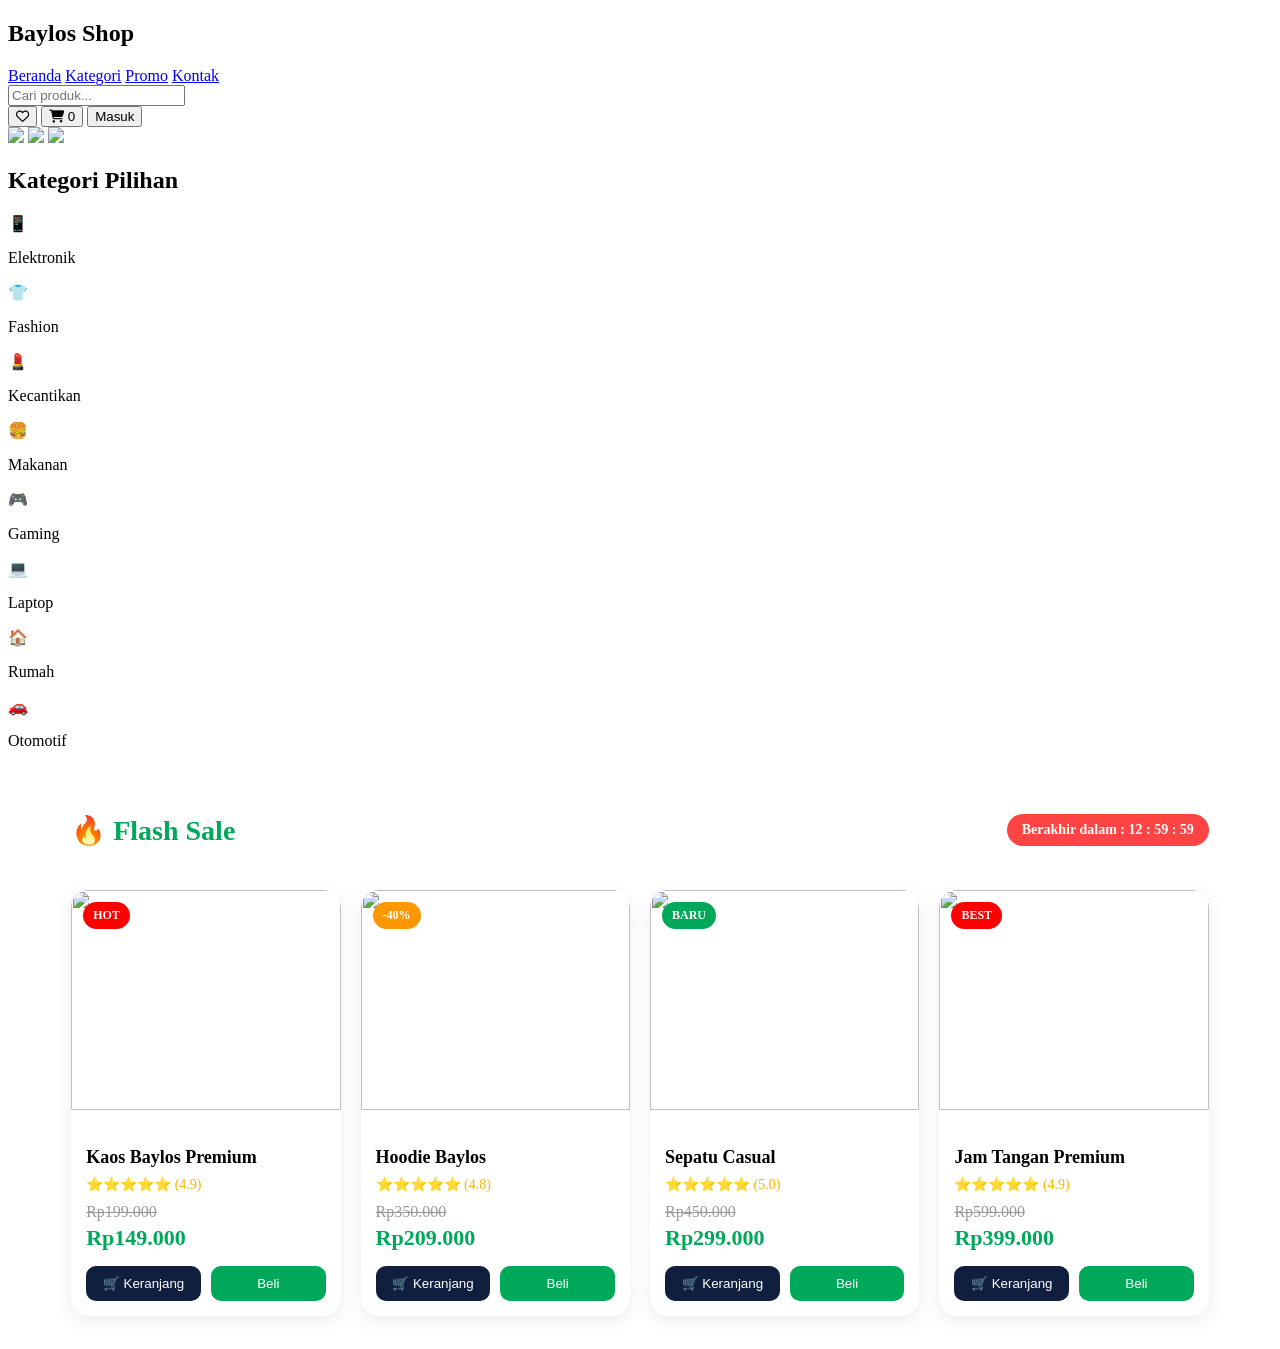
==== index.html @ 58cf054a "Add script tag for external JavaScript file" ====
<!DOCTYPE html>
<html lang="id">

<head>

<meta charset="UTF-8">

<meta name="viewport"
content="width=device-width, initial-scale=1.0">

<title>Baylos Shop</title>

<link rel="stylesheet" href="style.css">

<link rel="preconnect" href="https://fonts.googleapis.com">

<link rel="preconnect"
href="https://fonts.gstatic.com"
crossorigin>

<link href="https://fonts.googleapis.com/css2?family=Poppins:wght@300;400;500;600;700&display=swap"
rel="stylesheet">

<link rel="stylesheet"
href="https://cdnjs.cloudflare.com/ajax/libs/font-awesome/6.6.0/css/all.min.css">

</head>

<body>

<!-- ========================= -->
<!-- HEADER -->
<!-- ========================= -->

<header class="header">

<div class="logo">

<h2>Baylos Shop</h2>

</div>

<nav>

<a href="#">Beranda</a>

<a href="#">Kategori</a>

<a href="#">Promo</a>

<a href="#">Kontak</a>

</nav>

<div class="menu-right">

<div class="search-box">

<input
type="text"
id="searchInput"
placeholder="Cari produk...">

</div>

<button class="icon-btn">

<i class="fa-regular fa-heart"></i>

</button>

<button class="icon-btn cart">

<i class="fa-solid fa-cart-shopping"></i>

<span id="cartCount">0</span>

</button>

<button class="login-btn">

Masuk

</button>

</div>

</header>

<!-- ========================= -->
<!-- BANNER -->
<!-- ========================= -->

<section class="slider">

<div class="slides">

<img
src="assets/banner/banner1.jpg"
class="slide active">

<img
src="assets/banner/banner2.jpg"
class="slide">

<img
src="assets/banner/banner3.jpg"
class="slide">

</div>

<div class="dots">

<span class="dot active"></span>

<span class="dot"></span>

<span class="dot"></span>

</div>

</section>

<!-- ========================= -->
<!-- KATEGORI -->
<!-- ========================= -->

<section class="kategori">

<h2>Kategori Pilihan</h2>

<div class="kategori-grid">

<div class="kategori-card">
📱
<p>Elektronik</p>
</div>

<div class="kategori-card">
👕
<p>Fashion</p>
</div>

<div class="kategori-card">
💄
<p>Kecantikan</p>
</div>

<div class="kategori-card">
🍔
<p>Makanan</p>
</div>

<div class="kategori-card">
🎮
<p>Gaming</p>
</div>

<div class="kategori-card">
💻
<p>Laptop</p>
</div>

<div class="kategori-card">
🏠
<p>Rumah</p>
</div>

<div class="kategori-card">
🚗
<p>Otomotif</p>
</div>

</div>

</section>

<!-- ========================= -->
<!-- FLASH SALE -->
<!-- ========================= -->

<section class="flash-sale">

    <div class="section-title">

        <h2>🔥 Flash Sale</h2>

        <div class="countdown">

            Berakhir dalam :

            <span id="jam">12</span> :

            <span id="menit">59</span> :

            <span id="detik">59</span>

        </div>

    </div>

    <div class="produk-grid">

        <!-- Produk 1 -->

        <div class="card">

            <span class="badge">HOT</span>

            <img src="assets/produk/produk1.jpg">

            <div class="card-body">

                <h3>Kaos Baylos Premium</h3>

                <div class="rating">

                    ⭐⭐⭐⭐⭐ (4.9)

                </div>

                <div class="harga">

                    <span class="harga-coret">

                        Rp199.000

                    </span>

                    <span class="harga-asli">

                        Rp149.000

                    </span>

                </div>

                <div class="aksi">

                    <button class="cart-btn">

                        🛒 Keranjang

                    </button>

                    <button class="buy-btn">

                        Beli

                    </button>

                </div>

            </div>

        </div>

        <!-- Produk 2 -->

        <div class="card">

            <span class="badge promo">-40%</span>

            <img src="assets/produk/produk2.jpg">

            <div class="card-body">

                <h3>Hoodie Baylos</h3>

                <div class="rating">

                    ⭐⭐⭐⭐⭐ (4.8)

                </div>

                <div class="harga">

                    <span class="harga-coret">

                        Rp350.000

                    </span>

                    <span class="harga-asli">

                        Rp209.000

                    </span>

                </div>

                <div class="aksi">

                    <button class="cart-btn">

                        🛒 Keranjang

                    </button>

                    <button class="buy-btn">

                        Beli

                    </button>

                </div>

            </div>

        </div>

        <!-- Produk 3 -->

        <div class="card">

            <span class="badge baru">BARU</span>

            <img src="assets/produk/produk3.jpg">

            <div class="card-body">

                <h3>Sepatu Casual</h3>

                <div class="rating">

                    ⭐⭐⭐⭐⭐ (5.0)

                </div>

                <div class="harga">

                    <span class="harga-coret">

                        Rp450.000

                    </span>

                    <span class="harga-asli">

                        Rp299.000

                    </span>

                </div>

                <div class="aksi">

                    <button class="cart-btn">

                        🛒 Keranjang

                    </button>

                    <button class="buy-btn">

                        Beli

                    </button>

                </div>

            </div>

        </div>

        <!-- Produk 4 -->

        <div class="card">

            <span class="badge">BEST</span>

            <img src="assets/produk/produk4.jpg">

            <div class="card-body">

                <h3>Jam Tangan Premium</h3>

                <div class="rating">

                    ⭐⭐⭐⭐⭐ (4.9)

                </div>

                <div class="harga">

                    <span class="harga-coret">

                        Rp599.000

                    </span>

                    <span class="harga-asli">

                        Rp399.000

                    </span>

                </div>

                <div class="aksi">

                    <button class="cart-btn"
                           onclick="addToCart('Kaos Baylos',149000)">
                          🛒 Keranjang
                    </button>

                    <button class="buy-btn"
                    onclick="location.href='https://wa.me/6288214822434'">
                      Beli
                   </button>

                </div>

            </div>

        </div>

    </div>
<!-- ========================= -->
<!-- BOTTOM NAVIGATION -->
<!-- ========================= -->

<nav class="bottom-nav">

<a href="#">
<i class="fa-solid fa-house"></i>
<span>Home</span>
</a>

<a href="#">
<i class="fa-solid fa-list"></i>
<span>Kategori</span>
</a>

<a href="#">
<i class="fa-solid fa-heart"></i>
<span>Wishlist</span>
</a>

<a href="#">
<i class="fa-solid fa-cart-shopping"></i>
<span>Keranjang</span>
</a>

<a href="#">
<i class="fa-solid fa-user"></i>
<span>Akun</span>
</a>

</nav>    

</section>

<script src="script.js"></script>
</body>
---- style.css ----
/* ===========================
   FLASH SALE
=========================== */

.flash-sale{
    padding:25px 5%;
}

.section-title{
    display:flex;
    justify-content:space-between;
    align-items:center;
    flex-wrap:wrap;
    margin-bottom:20px;
}

.section-title h2{
    color:#00a859;
    font-size:28px;
    font-weight:700;
}

.countdown{
    background:#ff4444;
    color:#fff;
    padding:8px 15px;
    border-radius:30px;
    font-size:14px;
    font-weight:bold;
}

.produk-grid{
    display:grid;
    grid-template-columns:repeat(auto-fit,minmax(220px,1fr));
    gap:20px;
}

.card{
    background:#fff;
    border-radius:18px;
    overflow:hidden;
    box-shadow:0 5px 18px rgba(0,0,0,.08);
    transition:.3s;
    position:relative;
}

.card:hover{
    transform:translateY(-8px);
}

.card img{
    width:100%;
    height:220px;
    object-fit:cover;
}

.card-body{
    padding:15px;
}

.card h3{
    font-size:18px;
    margin-bottom:8px;
}

.rating{
    color:#f7b500;
    font-size:14px;
    margin-bottom:10px;
}

.harga{
    display:flex;
    flex-direction:column;
    gap:4px;
}

.harga-coret{
    color:#999;
    text-decoration:line-through;
}

.harga-asli{
    color:#00a859;
    font-size:22px;
    font-weight:bold;
}

.aksi{
    display:flex;
    gap:10px;
    margin-top:15px;
}

.cart-btn{
    flex:1;
    padding:10px;
    border:none;
    background:#0f1f3d;
    color:white;
    border-radius:10px;
    cursor:pointer;
}

.buy-btn{
    flex:1;
    padding:10px;
    border:none;
    background:#00a859;
    color:white;
    border-radius:10px;
    cursor:pointer;
}

.badge{
    position:absolute;
    top:12px;
    left:12px;
    background:red;
    color:white;
    padding:6px 10px;
    border-radius:30px;
    font-size:12px;
    font-weight:bold;
}

.badge.promo{
    background:#ff9800;
}

.badge.baru{
    background:#00a859;
}

/* ===========================
   MOBILE
=========================== */

@media(max-width:768px){

.header{
    flex-direction:column;
    gap:15px;
    padding:15px;
}

nav{
    flex-wrap:wrap;
    justify-content:center;
    gap:15px;
}

.menu-right{
    width:100%;
    flex-wrap:wrap;
    justify-content:center;
}

.search-box{
    width:100%;
}

.search-box input{
    width:100%;
}

.logo h1{
    font-size:32px;
    font-weight:700;
   
}

.section-title{
    flex-direction:column;
    gap:10px;
}

.produk-grid{
    grid-template-columns:repeat(2,1fr);
}

.card img{
    height:170px;
}

}

/* =======================
   PART 5
======================= */

.notif{

position:fixed;

bottom:25px;

right:25px;

background:#00a859;

color:#fff;

padding:15px 20px;

border-radius:10px;

opacity:0;

transition:.4s;

z-index:99999;

font-weight:bold;

}

.notif.show{

opacity:1;

}

.top-btn{

position:fixed;

right:20px;

bottom:20px;

width:50px;

height:50px;

border:none;

border-radius:50%;

background:#00a859;

color:white;

font-size:20px;

display:none;

align-items:center;

justify-content:center;

cursor:pointer;

box-shadow:0 5px 15px rgba(0,0,0,.3);

z-index:9999;

}

.dark-btn{

position:fixed;

left:20px;

bottom:20px;

width:50px;

height:50px;

border:none;

border-radius:50%;

background:#222;

color:white;

cursor:pointer;

font-size:20px;

z-index:9999;

}

.dark{

background:#111;

color:white;

}

.dark .card{

background:#222;

color:white;

}

.dark .header{

background:#1b1b1b;

}

/* ===========================
BOTTOM NAVIGATION
=========================== */

.bottom-nav{

display:none;

}

@media(max-width:768px){

.bottom-nav{

display:flex;

position:fixed;

left:0;

bottom:0;

width:100%;

height:65px;

background:#ffffff;

box-shadow:0 -5px 20px rgba(0,0,0,.12);

justify-content:space-around;

align-items:center;

z-index:99999;

}

.bottom-nav a{

text-decoration:none;

color:#555;

display:flex;

flex-direction:column;

align-items:center;

font-size:12px;

font-weight:600;

}

.bottom-nav i{

font-size:22px;

margin-bottom:4px;

color:#00a859;

}

body{

padding-bottom:75px;

}

}

/* =======================================
   RESPONSIVE MOBILE BAYLOS SHOP
======================================= */

@media (max-width:768px){

.header{
display:flex;
flex-direction:column;
align-items:center;
padding:10px;
gap:12px;
}

.logo h2{
font-size:26px;
text-align:center;
}

nav{
display:flex;
flex-wrap:wrap;
justify-content:center;
gap:12px;
}

nav a{
font-size:14px;
}

.menu-right{
width:100%;
display:flex;
flex-wrap:wrap;
justify-content:center;
gap:10px;
}

.search-box{
width:100%;
}

.search-box input{
width:100%;
max-width:none;
}

.login-btn{
width:100%;
}

.slider{
margin-top:15px;
}

.slide{
width:100%;
height:auto;
border-radius:15px;
}

.kategori-grid{
display:grid;
grid-template-columns:repeat(4,1fr);
gap:10px;
}

.kategori-card{
padding:12px 5px;
}

.kategori-card p{
font-size:12px;
}

.kategori-icon{
font-size:28px;
}

.product-grid{
display:grid;
grid-template-columns:repeat(2,1fr);
gap:15px;
}

.card img{
width:100%;
height:170px;
object-fit:cover;
}

.card-body{
padding:10px;
}

.card h3{
font-size:15px;
}

.rating{
font-size:12px;
}

.harga-asli{
font-size:18px;
}

.harga-coret{
font-size:12px;
}

.aksi{
display:flex;
flex-direction:column;
gap:8px;
}

.cart-btn,
.buy-btn{
width:100%;
}

.footer-grid{
display:grid;
grid-template-columns:1fr;
gap:25px;
text-align:center;
}

.newsletter-box{
padding:25px;
}

.newsletter-form{
display:flex;
flex-direction:column;
gap:10px;
}

.newsletter-form input,
.newsletter-form button{
width:100%;
}

.bottom-nav{
display:flex;
}

body{
padding-bottom:80px;
}

}
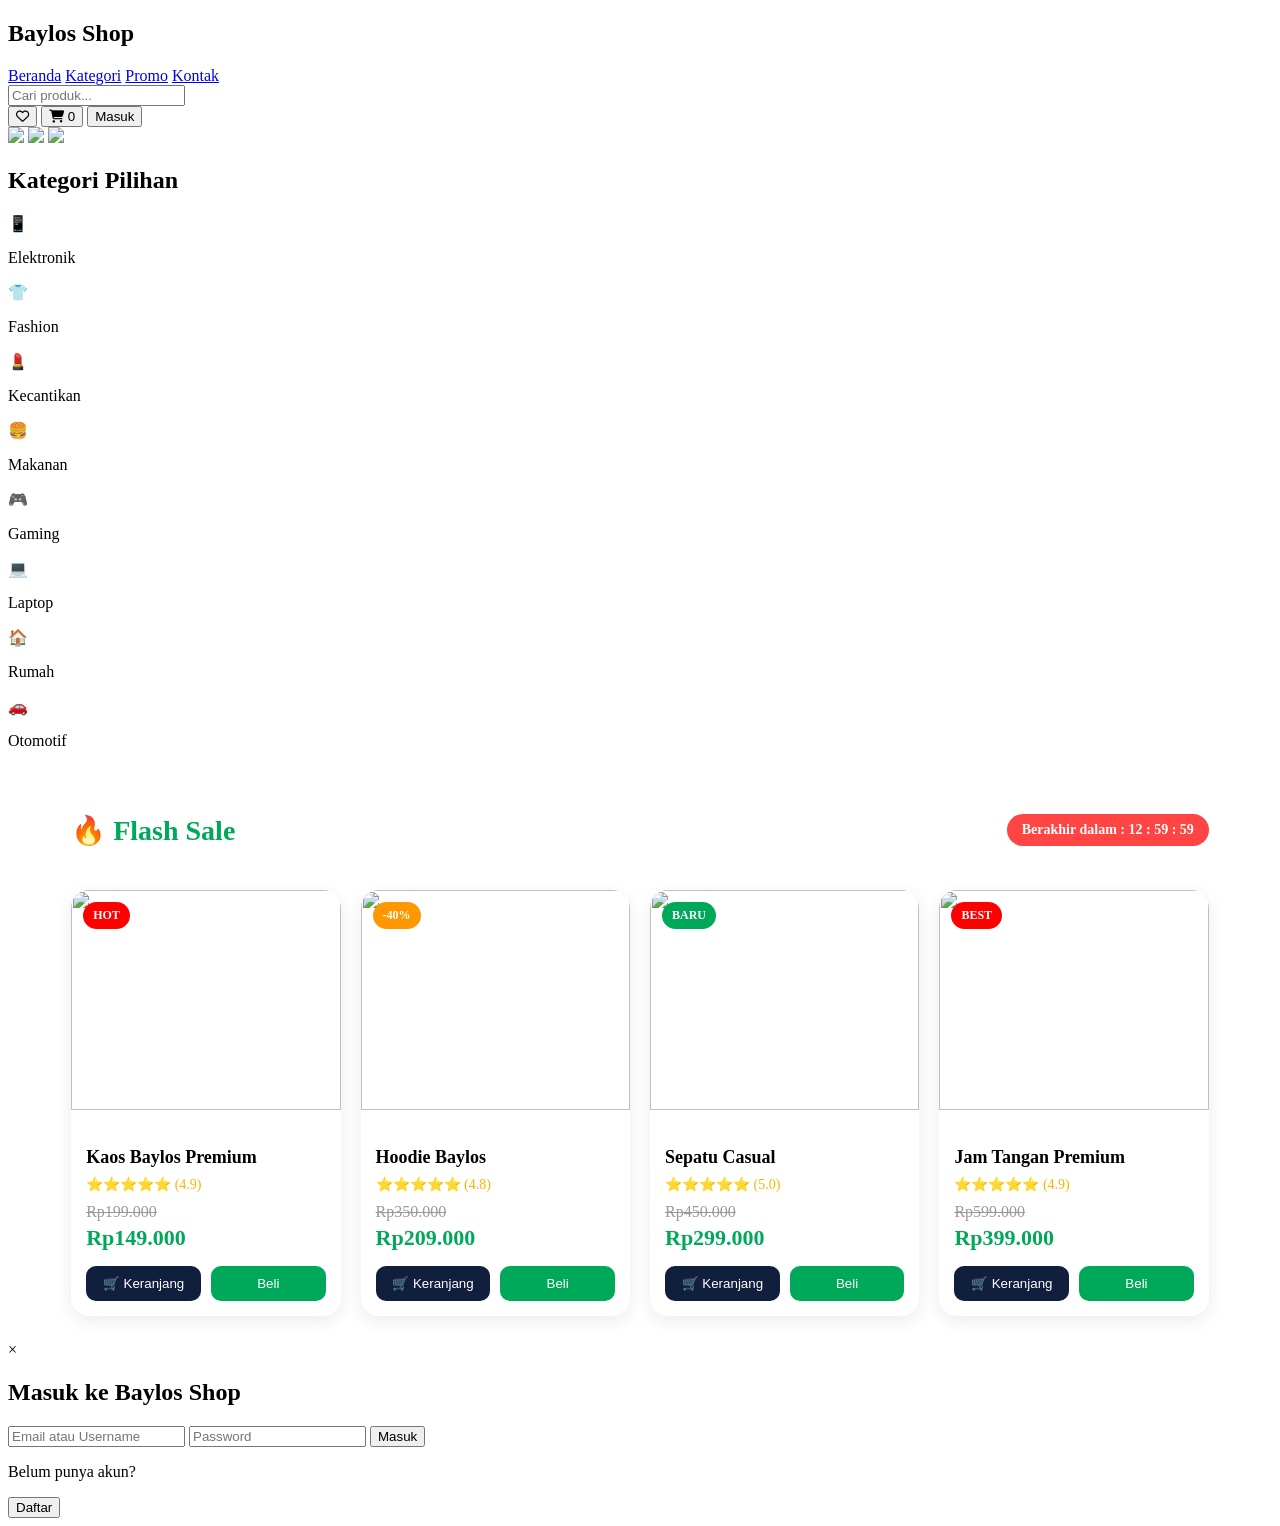
==== commit 59cecebb: "Add login popup to index.html" ====
--- a/index.html
+++ b/index.html
@@ -69,7 +69,9 @@
 
 </button>
 
-<button class="icon-btn cart">
+<button
+class="icon-btn cart"
+onclick="location.href='pages/cart.html'">
 
 <i class="fa-solid fa-cart-shopping"></i>
 
@@ -96,11 +98,11 @@
 <div class="slides">
 
 <img
-src="assets/banner/banner1.jpg"
+src="assets/banner/banner.png"
 class="slide active">
 
 <img
-src="assets/banner/banner2.jpg"
+src="assets/banner/banner.png"
 class="slide">
 
 <img
@@ -207,7 +209,7 @@
 
             <span class="badge">HOT</span>
 
-            <img src="assets/produk/produk1.jpg">
+            <img src="assets/produk/produk1.jpeg">
 
             <div class="card-body">
 
@@ -450,6 +452,36 @@
 </nav>    
 
 </section>
-
+<!-- ========================= -->
+<!-- LOGIN POPUP -->
+<!-- ========================= -->
+
+<div class="login-popup" id="loginPopup">
+
+    <div class="login-box">
+
+        <span class="close-login" onclick="tutupLogin()">&times;</span>
+
+        <h2>Masuk ke Baylos Shop</h2>
+
+        <input type="text" id="username" placeholder="Email atau Username">
+
+        <input type="password" id="password" placeholder="Password">
+
+        <button onclick="prosesLogin()" class="login-submit">
+            Masuk
+        </button>
+
+        <p>Belum punya akun?</p>
+
+        <button class="register-btn">
+            Daftar
+        </button>
+
+    </div>
+
+</div>
+    
 <script src="script.js"></script>
 </body>
+</html>
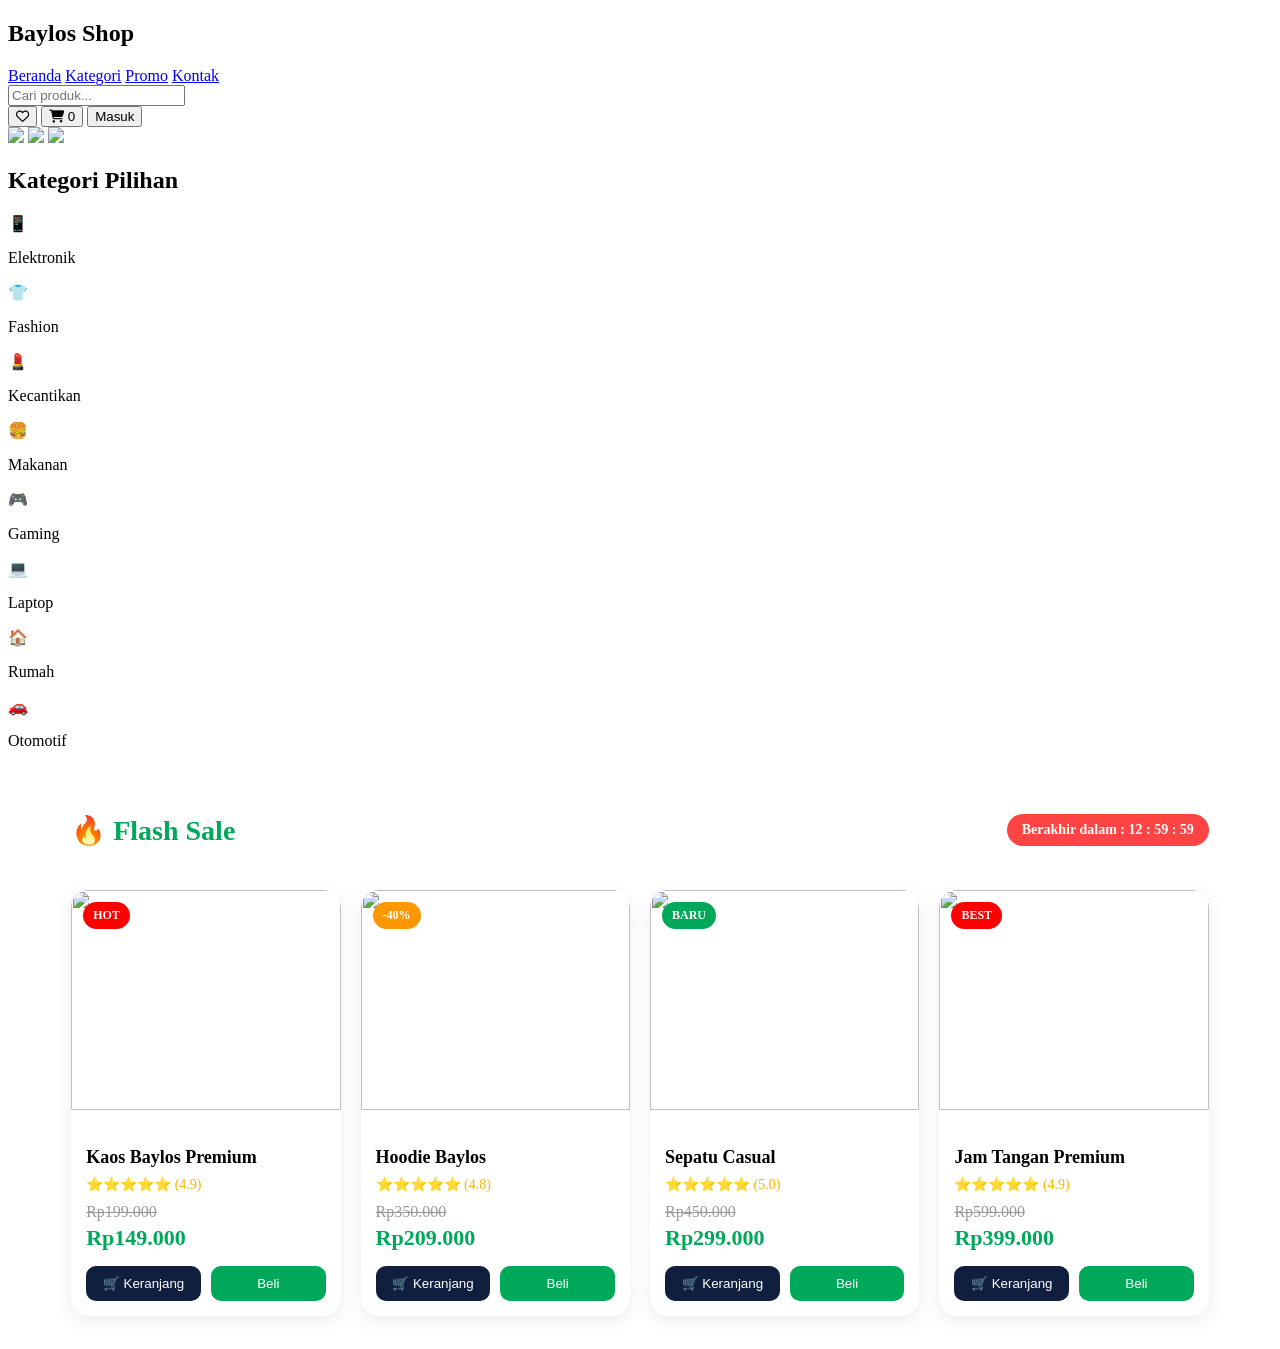
==== commit b6daaedb: "Add onclick event to wishlist button" ====
--- a/index.html
+++ b/index.html
@@ -63,7 +63,8 @@
 
 </div>
 
-<button class="icon-btn">
+<button class="icon-btn"
+onclick="location.href='pages/wishlist.html'">
 
 <i class="fa-regular fa-heart"></i>
 
--- a/style.css
+++ b/style.css
@@ -534,3 +534,103 @@
 }
 
 }
+
+/* ===========================
+LOGIN POPUP
+=========================== */
+
+.login-popup{
+
+display:none;
+
+position:fixed;
+
+top:0;
+
+left:0;
+
+width:100%;
+
+height:100%;
+
+background:rgba(0,0,0,.55);
+
+justify-content:center;
+
+align-items:center;
+
+z-index:999999;
+
+}
+
+.login-box{
+
+background:white;
+
+padding:30px;
+
+border-radius:20px;
+
+width:90%;
+
+max-width:380px;
+
+display:flex;
+
+flex-direction:column;
+
+gap:15px;
+
+}
+
+.login-box input{
+
+padding:12px;
+
+border:1px solid #ddd;
+
+border-radius:10px;
+
+}
+
+.login-submit{
+
+background:#00a859;
+
+color:white;
+
+border:none;
+
+padding:12px;
+
+border-radius:10px;
+
+cursor:pointer;
+
+}
+
+.register-btn{
+
+background:white;
+
+border:2px solid #00a859;
+
+padding:12px;
+
+border-radius:10px;
+
+color:#00a859;
+
+cursor:pointer;
+
+}
+
+.close-login{
+
+font-size:30px;
+
+cursor:pointer;
+
+align-self:flex-end;
+
+}
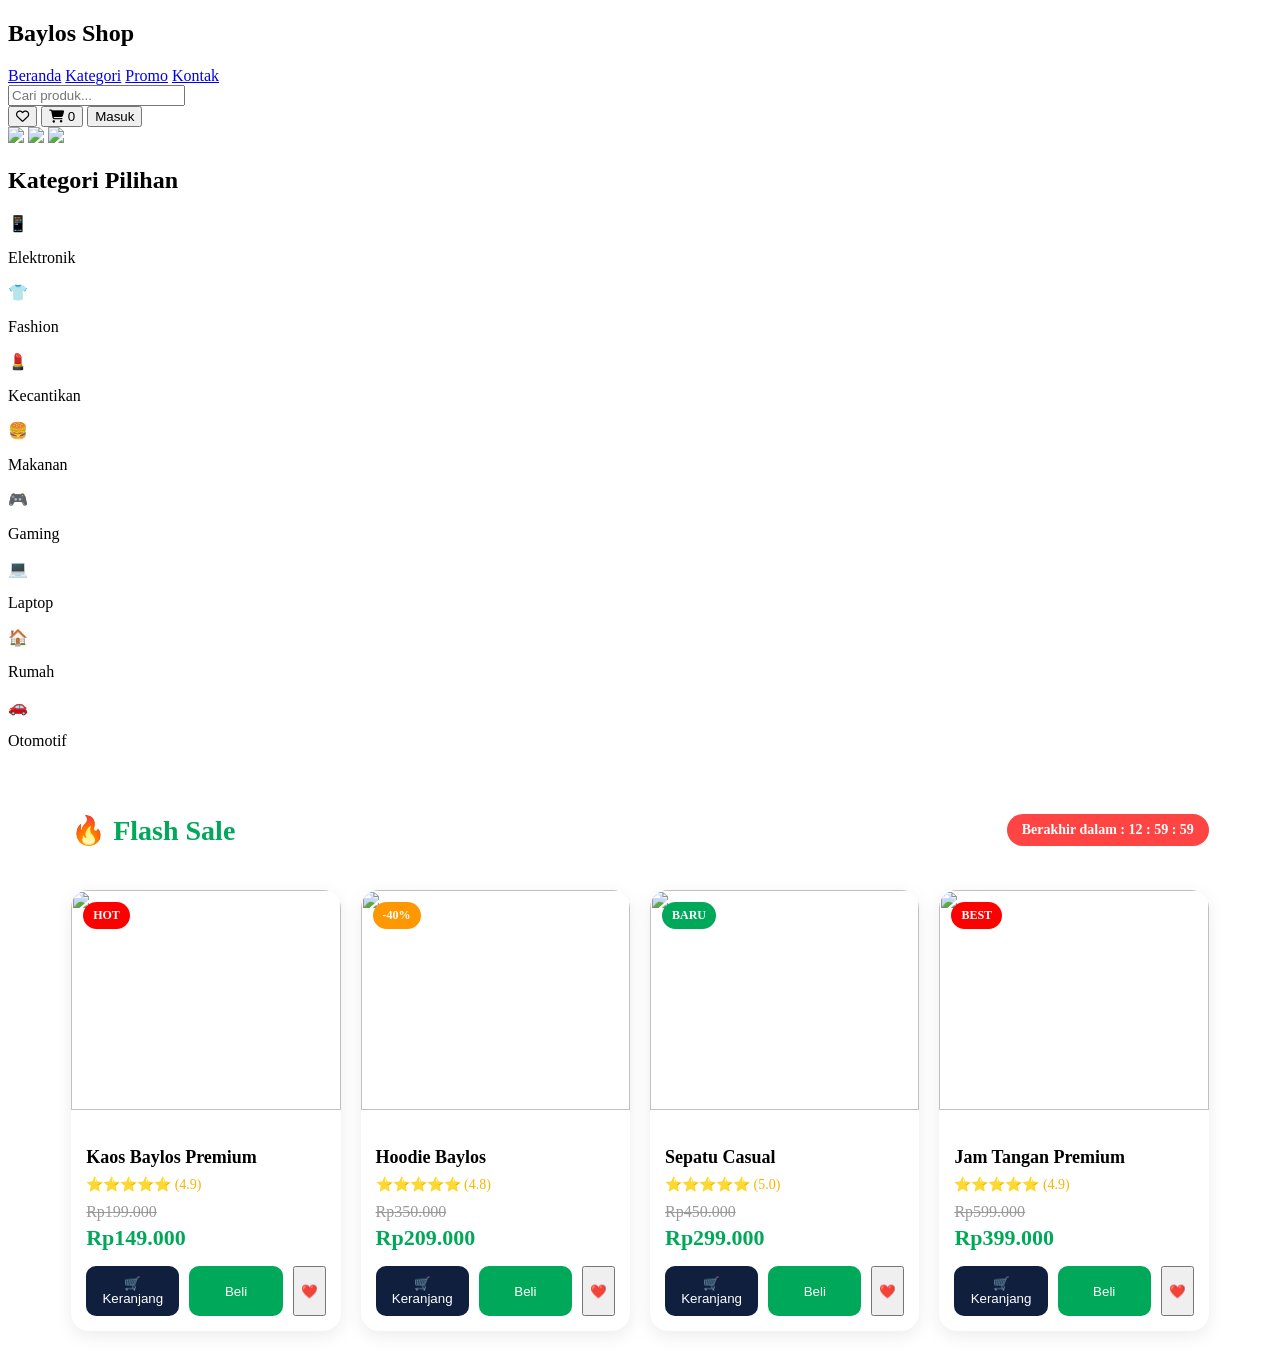
==== commit 76f1fd83: "Refactor button elements for product actions" ====
--- a/index.html
+++ b/index.html
@@ -240,17 +240,20 @@
 
                 <div class="aksi">
 
-                    <button class="cart-btn">
-
-                        🛒 Keranjang
-
-                    </button>
-
-                    <button class="buy-btn">
-
-                        Beli
-
-                    </button>
+<button class="cart-btn"
+onclick="addToCart('Kaos Baylos',149000)">
+🛒 Keranjang
+</button>
+
+<button class="buy-btn"
+onclick="window.open('https://wa.me/6288214822434')">
+Beli
+</button>
+
+<button class="wish-btn"
+onclick="addWishlist('Kaos Baylos')">
+❤️
+</button>
 
                 </div>
 
@@ -294,17 +297,20 @@
 
                 <div class="aksi">
 
-                    <button class="cart-btn">
-
-                        🛒 Keranjang
-
-                    </button>
-
-                    <button class="buy-btn">
-
-                        Beli
-
-                    </button>
+<button class="cart-btn"
+onclick="addToCart('Kaos Baylos',149000)">
+🛒 Keranjang
+</button>
+
+<button class="buy-btn"
+onclick="window.open('https://wa.me/6288214822434')">
+Beli
+</button>
+
+<button class="wish-btn"
+onclick="addWishlist('Kaos Baylos')">
+❤️
+</button>
 
                 </div>
 
@@ -348,17 +354,20 @@
 
                 <div class="aksi">
 
-                    <button class="cart-btn">
-
-                        🛒 Keranjang
-
-                    </button>
-
-                    <button class="buy-btn">
-
-                        Beli
-
-                    </button>
+<button class="cart-btn"
+onclick="addToCart('Kaos Baylos',149000)">
+🛒 Keranjang
+</button>
+
+<button class="buy-btn"
+onclick="window.open('https://wa.me/6288214822434')">
+Beli
+</button>
+
+<button class="wish-btn"
+onclick="addWishlist('Kaos Baylos')">
+❤️
+</button>
 
                 </div>
 
@@ -402,18 +411,23 @@
 
                 <div class="aksi">
 
-                    <button class="cart-btn"
-                           onclick="addToCart('Kaos Baylos',149000)">
-                          🛒 Keranjang
-                    </button>
-
-                    <button class="buy-btn"
-                    onclick="location.href='https://wa.me/6288214822434'">
-                      Beli
-                   </button>
-
-                </div>
-
+<button class="cart-btn"
+onclick="addToCart('Kaos Baylos',149000)">
+🛒 Keranjang
+</button>
+
+<button class="buy-btn"
+onclick="window.open('https://wa.me/6288214822434')">
+Beli
+</button>
+
+<button class="wish-btn"
+onclick="addWishlist('Kaos Baylos')">
+❤️
+</button>
+
+                </div>
+                
             </div>
 
         </div>
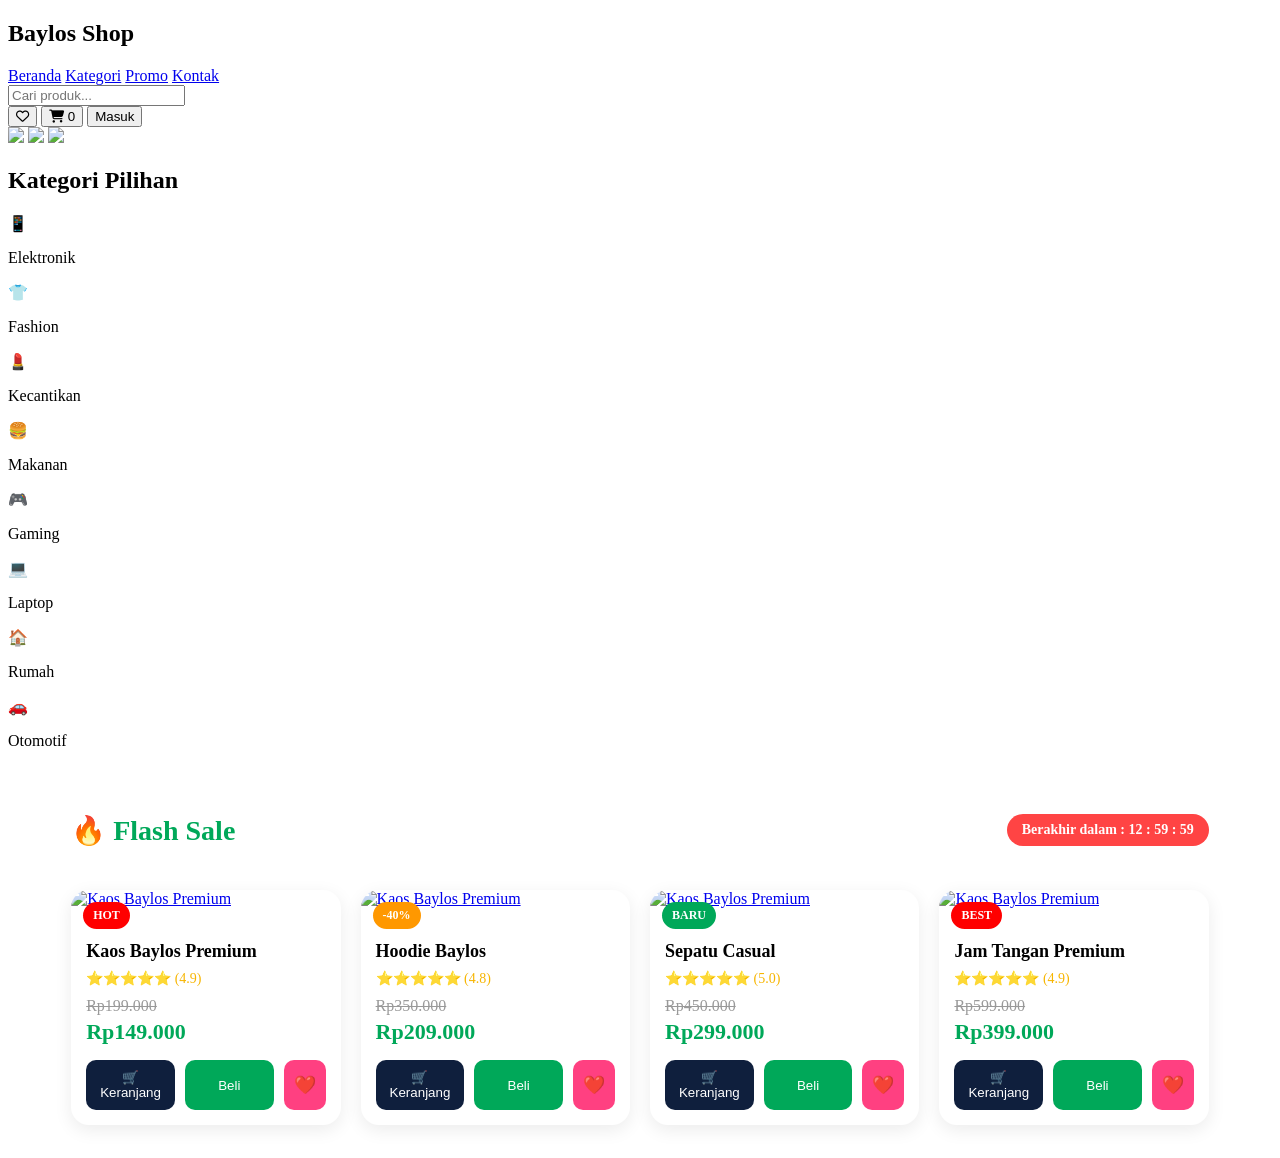
==== commit ed85fb3b: "Wrap product images in anchor tags Updated product images to be wrapped in anchor tags for linking t" ====
--- a/index.html
+++ b/index.html
@@ -210,7 +210,9 @@
 
             <span class="badge">HOT</span>
 
-            <img src="assets/produk/produk1.jpeg">
+            <a href="pages/detail.html">
+<img src="assets/produk/produk1.jpeg" alt="Kaos Baylos Premium">
+</a>
 
             <div class="card-body">
 
@@ -267,7 +269,9 @@
 
             <span class="badge promo">-40%</span>
 
-            <img src="assets/produk/produk2.jpg">
+            <a href="pages/detail.html">
+<img src="assets/produk/produk2.jpg" alt="Kaos Baylos Premium">
+</a>
 
             <div class="card-body">
 
@@ -324,7 +328,9 @@
 
             <span class="badge baru">BARU</span>
 
-            <img src="assets/produk/produk3.jpg">
+            <a href="pages/detail.html">
+<img src="assets/produk/produk3.jpg" alt="Kaos Baylos Premium">
+</a>
 
             <div class="card-body">
 
@@ -381,7 +387,9 @@
 
             <span class="badge">BEST</span>
 
-            <img src="assets/produk/produk4.jpg">
+            <a href="pages/detail.html">
+<img src="assets/produk/produk4.jpg" alt="Kaos Baylos Premium">
+</a>
 
             <div class="card-body">
 
--- a/style.css
+++ b/style.css
@@ -634,3 +634,97 @@
 align-self:flex-end;
 
 }
+
+.wish-btn{
+
+background:#ff4081;
+
+color:white;
+
+border:none;
+
+padding:10px;
+
+border-radius:10px;
+
+cursor:pointer;
+
+font-size:18px;
+
+}
+
+.wish-btn:hover{
+
+background:#e91e63;
+
+}
+
+/* =======================
+DETAIL PRODUK
+======================= */
+
+.detail-container{
+
+display:flex;
+
+gap:40px;
+
+padding:40px;
+
+flex-wrap:wrap;
+
+}
+
+.detail-image{
+
+flex:1;
+
+min-width:300px;
+
+}
+
+.detail-image img{
+
+width:100%;
+
+border-radius:20px;
+
+box-shadow:0 10px 20px rgba(0,0,0,.1);
+
+}
+
+.detail-info{
+
+flex:1;
+
+min-width:300px;
+
+}
+
+.detail-info h1{
+
+margin-bottom:10px;
+
+font-size:35px;
+
+}
+
+.detail-info h2{
+
+color:#00a859;
+
+margin:20px 0;
+
+}
+
+.detail-button{
+
+display:flex;
+
+gap:15px;
+
+margin-top:25px;
+
+flex-wrap:wrap;
+
+}
